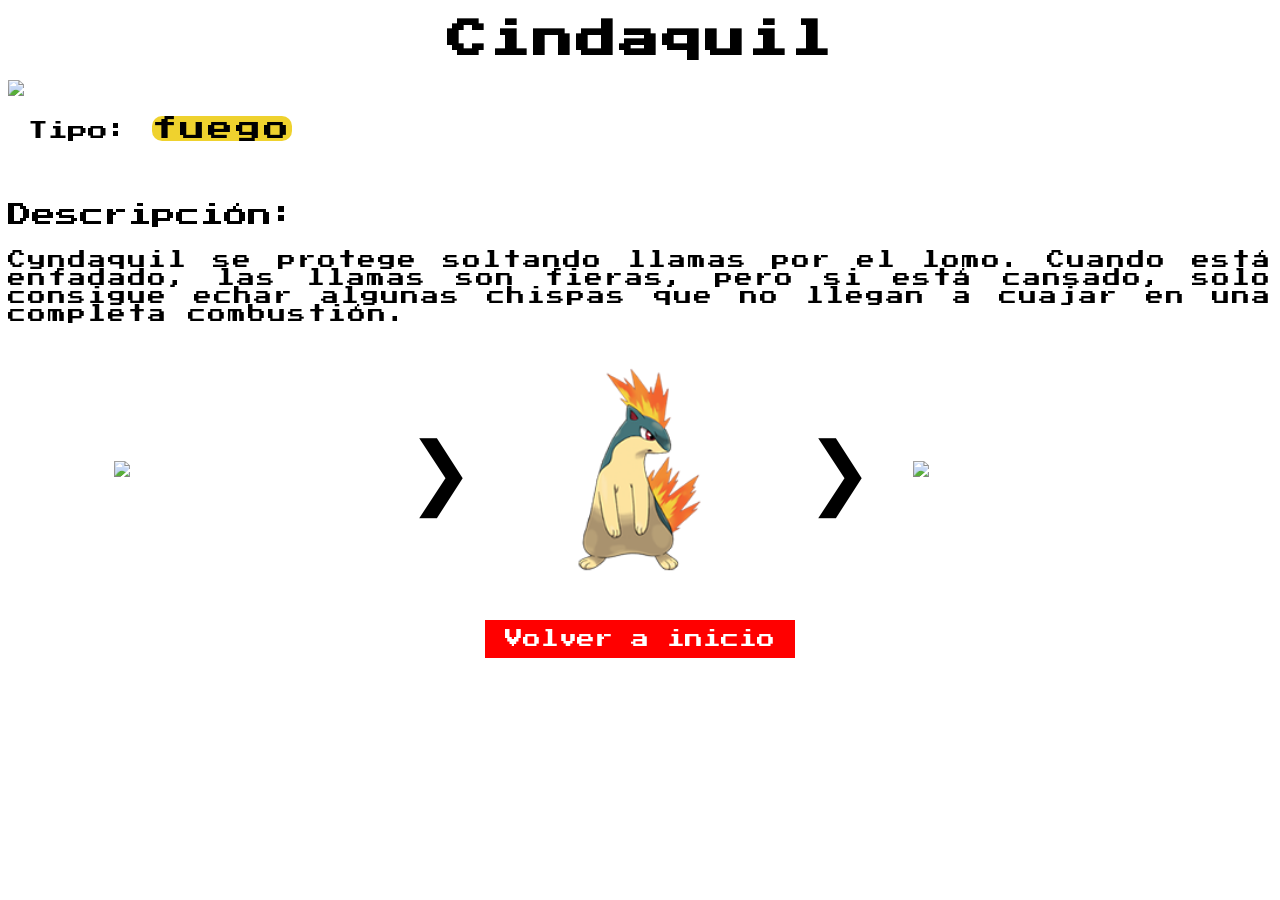
==== cindaquil.html @ ff0809ab "copia pega quilava y thyphlosion" ====
<!DOCTYPE html>
<html lang="en">
<head>
    <meta charset="UTF-8">
    <meta name="viewport" content="width=device-width, initial-scale=1.0">
    <title>CINDAQUIL</title>
    <link rel="stylesheet" href="./estilos.css">
    <link rel="preconnect" href="https://fonts.googleapis.com">
    <link rel="preconnect" href="https://fonts.gstatic.com" crossorigin>
    <link href="https://fonts.googleapis.com/css2?family=Jersey+10&family=Press+Start+2P&display=swap" rel="stylesheet">
</head>

<body>
    <h1 class="pokeh1">Cindaquil</h1>
    <img src="Imágenes/cyndaquil.png" width="25%">

<p><span class="tipo">Tipo:</span> <span class="fuego">fuego</span></p>
<br>
<p class="poketitulo">Descripción:</p>
<p class="pokedesc">Cyndaquil se protege soltando llamas por el lomo. Cuando está enfadado, las llamas son fieras, pero si está cansado, solo consigue echar algunas chispas que no llegan a cuajar en una completa combustión.</p>

 <div class="evoluciones">
    <a href="cindaquil.html" style="display: inline-block; width: 20%;">
    <img src="Imágenes/cyndaquil.png" width="100%">
    </a>
    <span class="flecha">❯</span>
    <a href="quilava.html" style="display: inline-block; width: 20%;">
        <img src="Imágenes/quilava.png" width="100%">
    </a>
    <span class="flecha">❯</span>
    <a href="thyphlosion.html" style="display: inline-block; width: 20%;">
        <img src="Imágenes/typhlosion.png" width="100%">
    </a>
</div>

<a class="volver" href="index.html"> Volver a inicio</a>
</body>
</html>
---- estilos.css ----
.paginaprincipal {
  background-image: url('./Imágenes/kanto-map.jpeg'); 
  background-size: cover;
  background-position: center;
  background-repeat: no-repeat;
  height: 100vh;
  margin: 0;
}   

.titulopokedex {
    border-radius: 10px;
    font-size: 50px;
    letter-spacing: 3px;
    font-family: 'Press Start 2P';
    color: white;
    background-color: rgba(0, 0, 0, 0.6);
    display: block;       
    padding: 10px 20px;
    margin: 10px auto;           
    text-align: center;
    width: fit-content;          
}   

.tabla1 { 
    font-size: 20px;
    color: white;
    font-family: 'Press Start 2P';
    line-height: 28px;
}

.enlace {
    color: white;
    text-decoration: none;
    font-family: 'Press Start 2P';
}

.pokeh1 {
  border-radius: 10px;
    font-size: 40px;
    letter-spacing: 3px;
    font-family: 'Press Start 2P';      
    padding: 10px 20px;
    margin: 10px auto;           
    text-align: center;
    width: fit-content; 
}

.tipo {
    font-size: 20px;
    font-family: 'Press Start 2P';
    text-align: justify;
    margin: 0 20px;
}

.fuego {
    border-radius: 10px;
    font-size: 25px;
    letter-spacing: 3px;
    font-family: 'Press Start 2P';
    background-color: rgba(236, 202, 9, 0.849);
    width: fit-content; 
}

.poketitulo {
    font-size: 24px;
    font-family: 'Press Start 2P';      
}

.pokedesc {
    font-size: 18px;
    font-family: 'Press Start 2P';
    text-align: justify;
    letter-spacing: 2px;
}

.volver {
    font-size: 18px;
    font-family: 'Press Start 2P';
    color: white;
    background-color: rgb(255, 0, 0);
    width: fit-content; 
    padding: 10px 20px;
    margin: 10px auto; 
    text-decoration: none;
    display: block;
}


.flecha {
        font-size: 80px;
        color: rgb(0, 0, 0);
}


.evoluciones {
        display: flex;
        justify-content: center;
        align-items: center;
        gap: 40px;
        margin: 20px auto;           
        max-width: 1500px;
       
        transition: transform 0.3s;
}

.evoluciones img:hover {
    transform: scale(1.2);
}
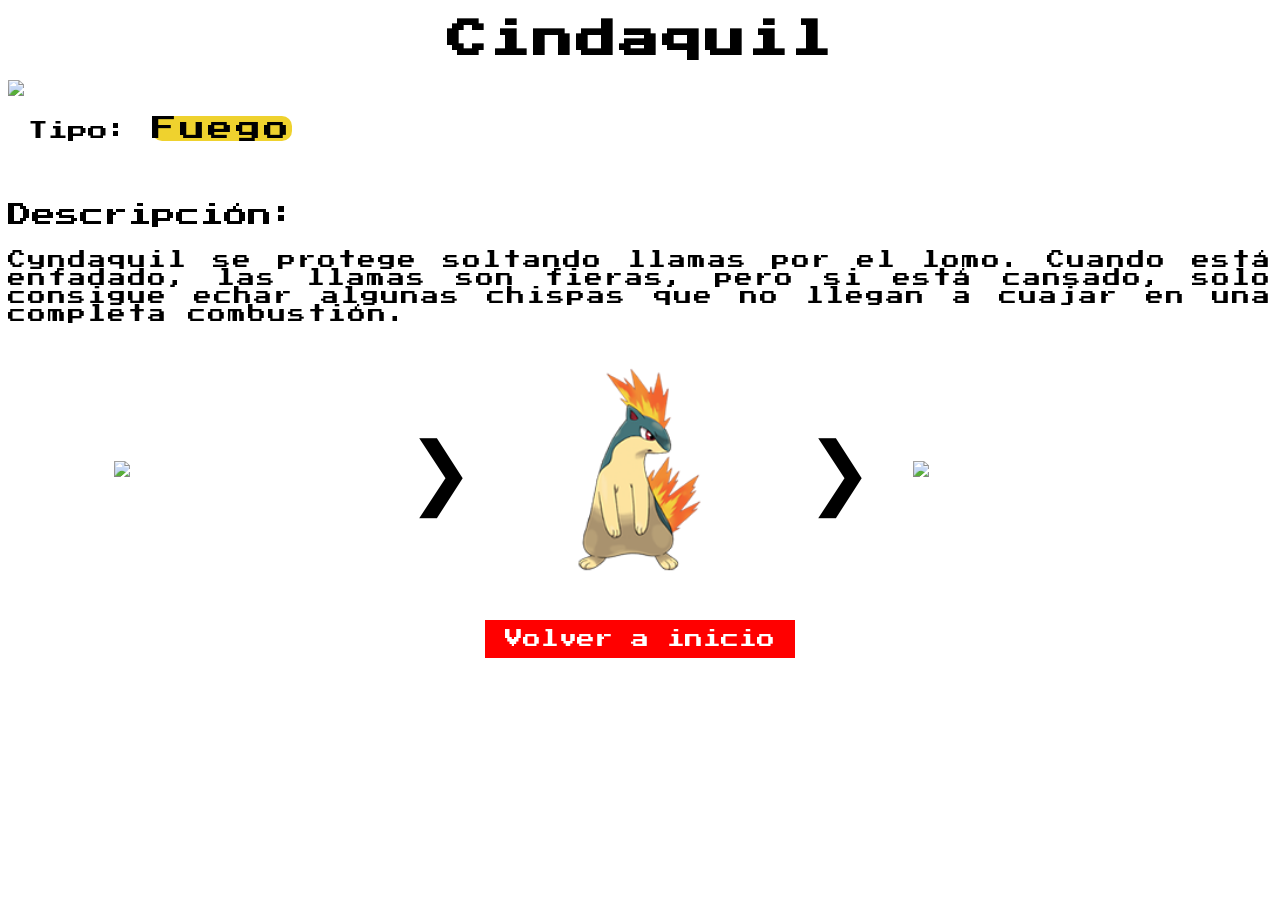
==== commit 9e54dd7b: "actualizacion tipos" ====
--- a/cindaquil.html
+++ b/cindaquil.html
@@ -14,7 +14,7 @@
     <h1 class="pokeh1">Cindaquil</h1>
     <img src="Imágenes/cyndaquil.png" width="25%">
 
-<p><span class="tipo">Tipo:</span> <span class="fuego">fuego</span></p>
+<p><span class="tipo">Tipo:</span> <span class="fuego">Fuego</span></p>
 <br>
 <p class="poketitulo">Descripción:</p>
 <p class="pokedesc">Cyndaquil se protege soltando llamas por el lomo. Cuando está enfadado, las llamas son fieras, pero si está cansado, solo consigue echar algunas chispas que no llegan a cuajar en una completa combustión.</p>
--- a/estilos.css
+++ b/estilos.css
@@ -62,6 +62,33 @@
     width: fit-content; 
 }
 
+.agua {
+    border-radius: 10px;
+    font-size: 25px;
+    letter-spacing: 3px;
+    font-family: 'Press Start 2P';
+    background-color: rgba(0, 191, 255, 0.849);
+    width: fit-content; 
+}
+.siniestro {
+    border-radius: 10px;
+    font-size: 25px;
+    letter-spacing: 3px;
+    font-family: 'Press Start 2P';
+    background-color: rgb(201, 186, 186);
+    width: fit-content; 
+}
+
+.fantasma
+{
+    border-radius: 10px;
+    font-size: 25px;
+    letter-spacing: 3px;
+    font-family: 'Press Start 2P';
+    background-color: rgba(128, 0, 128, 0.849);
+    width: fit-content; 
+}
+
 .poketitulo {
     font-size: 24px;
     font-family: 'Press Start 2P';      
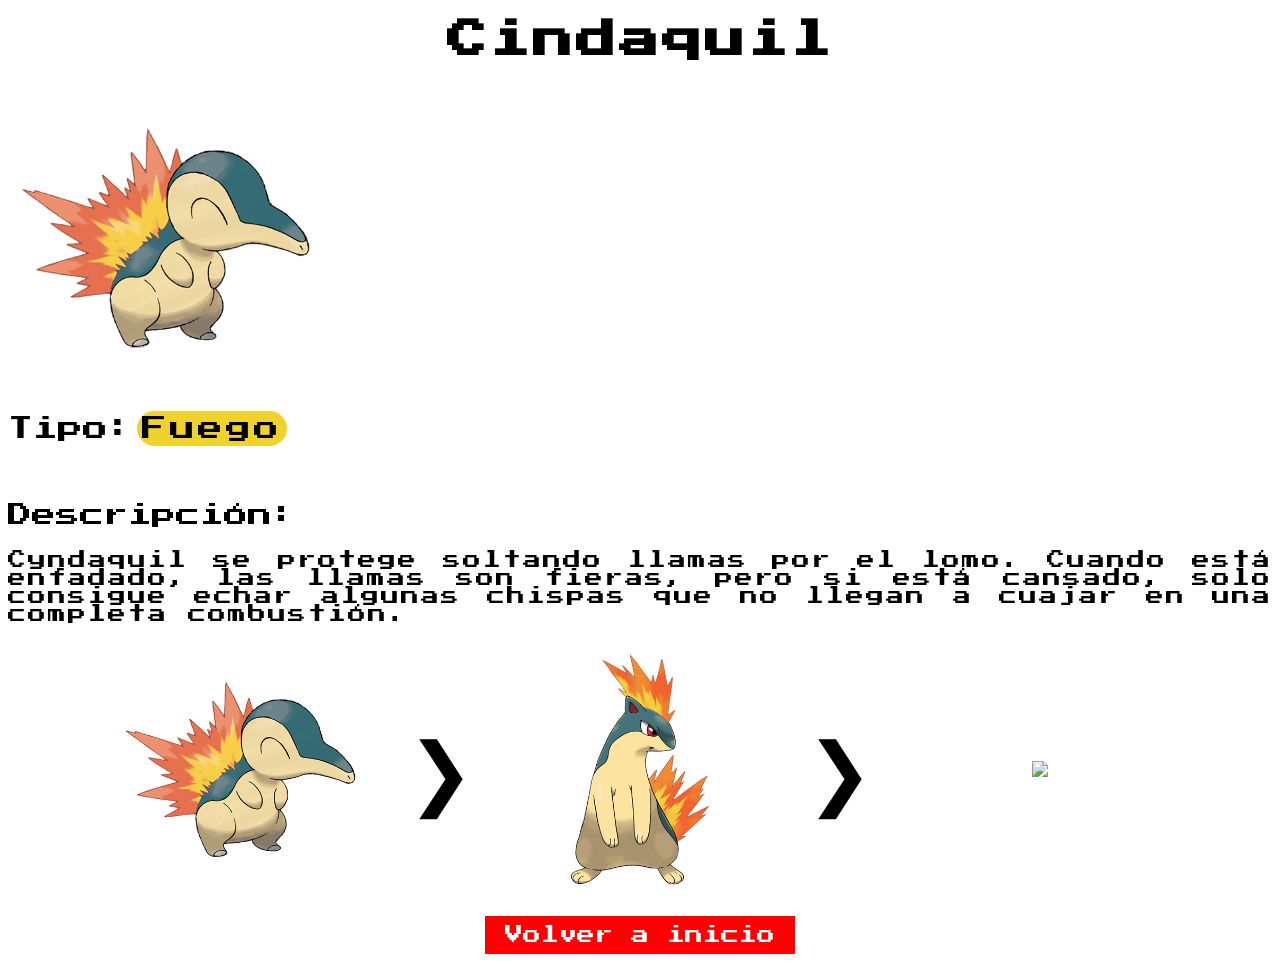
==== commit 598c6878: "todo terminado" ====
--- a/cindaquil.html
+++ b/cindaquil.html
@@ -11,14 +11,17 @@
 </head>
 
 <body>
+<!-- Titulo e imagen del pokemon -->
     <h1 class="pokeh1">Cindaquil</h1>
     <img src="Imágenes/cyndaquil.png" width="25%">
 
+<!-- Clase del pokemon -->
 <p><span class="tipo">Tipo:</span> <span class="fuego">Fuego</span></p>
 <br>
 <p class="poketitulo">Descripción:</p>
 <p class="pokedesc">Cyndaquil se protege soltando llamas por el lomo. Cuando está enfadado, las llamas son fieras, pero si está cansado, solo consigue echar algunas chispas que no llegan a cuajar en una completa combustión.</p>
 
+<!--He puesto un div para agrupar las 2 evoluciones y así poder gestionar todo con una sola clase, en la flecha he puesto un símbolo y el href lo he puesto en la foto de cada pokemon-->
  <div class="evoluciones">
     <a href="cindaquil.html" style="display: inline-block; width: 20%;">
     <img src="Imágenes/cyndaquil.png" width="100%">
--- a/estilos.css
+++ b/estilos.css
@@ -1,13 +1,12 @@
-
+/*Esto es para el fondo de index.html, le he dado un margen de 0 para que no haya ningún espacio entre el borde de la pantalla y la imagen*/
 .paginaprincipal {
   background-image: url('./Imágenes/kanto-map.jpeg'); 
   background-size: cover;
   background-position: center;
-  background-repeat: no-repeat;
-  height: 100vh;
+  height: 100%;
   margin: 0;
 }   
-
+/*Este es el titulo de la pagina principal,le he dado un padding para que el texto no esté pegado al borde del fondo y un margin para separarlo del resto de elementos*/
 .titulopokedex {
     border-radius: 10px;
     font-size: 50px;
@@ -23,10 +22,15 @@
 }   
 
 .tabla1 { 
-    font-size: 20px;
+    font-size: 25px;
     color: white;
     font-family: 'Press Start 2P';
-    line-height: 28px;
+  
+    
+}
+.enlace:hover {
+    color : rgb(68, 255, 11); 
+    transform : scale(1.2);
 }
 
 .enlace {
@@ -47,46 +51,59 @@
 }
 
 .tipo {
-    font-size: 20px;
+    font-size: 25px;
     font-family: 'Press Start 2P';
-    text-align: justify;
-    margin: 0 20px;
 }
 
 .fuego {
-    border-radius: 10px;
+    padding: 5px;
+    border-radius: 30px;
     font-size: 25px;
     letter-spacing: 3px;
     font-family: 'Press Start 2P';
     background-color: rgba(236, 202, 9, 0.849);
-    width: fit-content; 
 }
 
 .agua {
-    border-radius: 10px;
+    padding: 5px;
+    border-radius: 30px;
     font-size: 25px;
     letter-spacing: 3px;
     font-family: 'Press Start 2P';
     background-color: rgba(0, 191, 255, 0.849);
-    width: fit-content; 
 }
 .siniestro {
-    border-radius: 10px;
+    padding: 5px;
+    border-radius: 30px;
     font-size: 25px;
     letter-spacing: 3px;
     font-family: 'Press Start 2P';
     background-color: rgb(201, 186, 186);
-    width: fit-content; 
 }
-
+.veneno{
+    padding: 5px;
+    border-radius: 30px;
+    font-size: 25px;
+    letter-spacing: 3px;
+    font-family: 'Press Start 2P';
+    background-color: rgb(209, 130, 209);
+}
+.psiquico{
+    padding: 5px;
+    border-radius: 30px;
+    font-size: 25px;
+    letter-spacing: 3px;
+    font-family: 'Press Start 2P';
+    background-color: rgb(255, 0, 255);
+}
 .fantasma
 {
-    border-radius: 10px;
+    padding: 5px;
+    border-radius: 30px;
     font-size: 25px;
     letter-spacing: 3px;
     font-family: 'Press Start 2P';
     background-color: rgba(128, 0, 128, 0.849);
-    width: fit-content; 
 }
 
 .poketitulo {
@@ -100,7 +117,7 @@
     text-align: justify;
     letter-spacing: 2px;
 }
-
+/*Al boton de volver le he peusto un padding para que el texto no esté pegado al borde del boton y un margin para separarlo del resto de elementos, el display block es para que el enlace ocupe toda la linea y le he quitado la decoracion para que no salga que es un enlace*/
 .volver {
     font-size: 18px;
     font-family: 'Press Start 2P';
@@ -112,25 +129,43 @@
     text-decoration: none;
     display: block;
 }
-
+.volver:hover {
+    
+    transform: scale(1.2);
+}
 
 .flecha {
         font-size: 80px;
         color: rgb(0, 0, 0);
 }
 
-
+/*En las evoluciones he puesto un display flex para que las imagenes y la flecha estén en la misma linea, también he puesto gap para separar las imagenes de la flecha, un margin para separarlo del resto de elementos y el max-width para que no se haga demasiado grande*/
 .evoluciones {
+        font-family:  'Press Start 2P';
+        text-align: center;
         display: flex;
         justify-content: center;
         align-items: center;
         gap: 40px;
         margin: 20px auto;           
         max-width: 1500px;
-       
-        transition: transform 0.3s;
 }
 
 .evoluciones img:hover {
     transform: scale(1.2);
+}
+/*El media query hace lo que le pones dentro cuando la pantalla pasa por debajo de los pixeles quye pones en max-width, he hecho que las imagenes, las flechas y el texto se reduzcan y que el espacio entre las imagenes y las flechas tambien se reduzca*/
+@media (max-width: 600px) {
+    .evoluciones{ 
+        gap: 20px;
+    }
+    img {
+        max-width: 90px;
+    }
+    .flecha {
+        font-size: 20px;
+    }
+    p  {
+        font-size: 5px;
+    }
 }
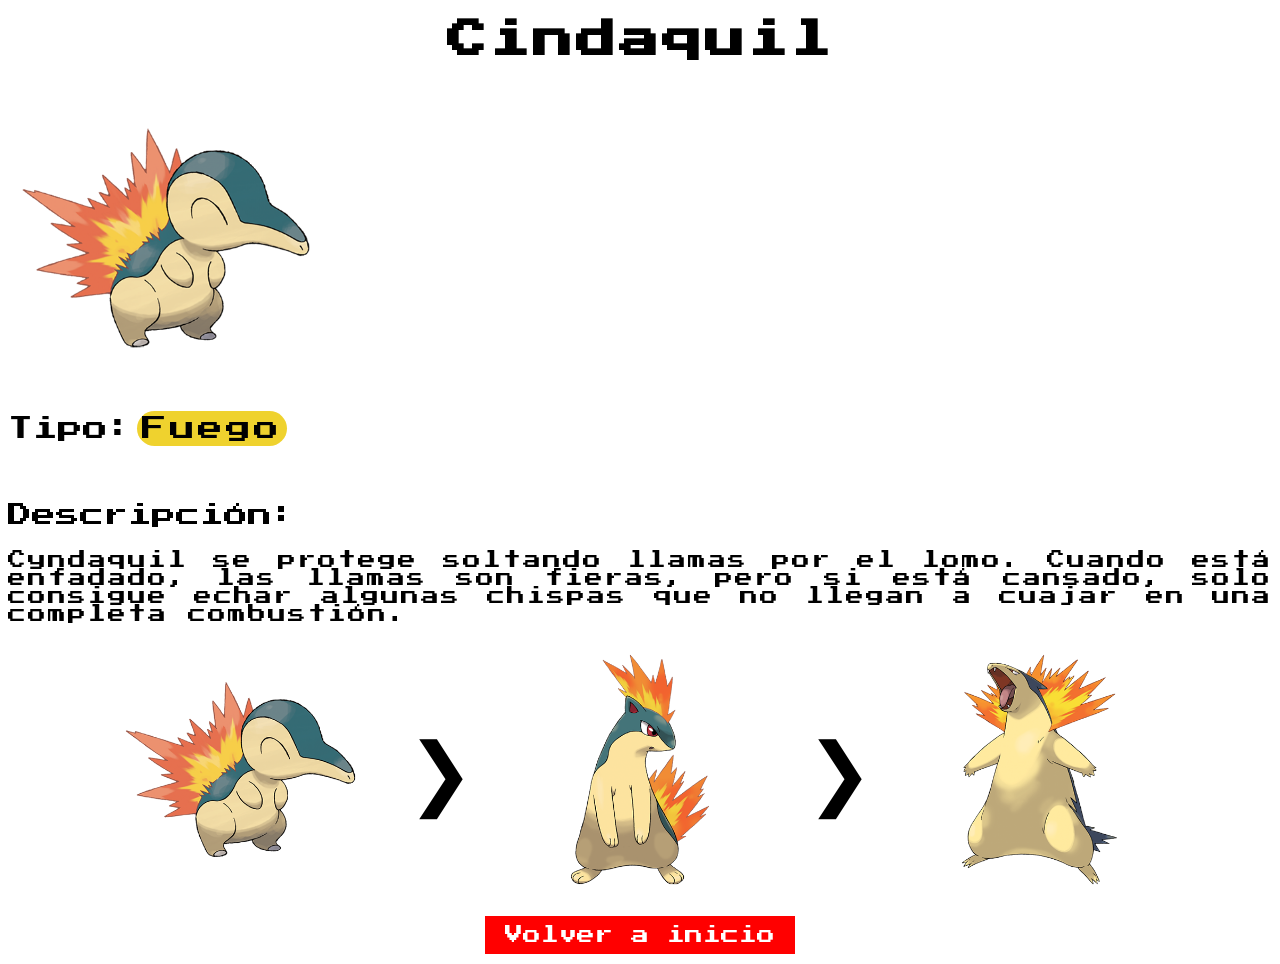
==== commit fdf4544a: "foto arreglo" ====
--- a/cindaquil.html
+++ b/cindaquil.html
@@ -21,7 +21,7 @@
 <p class="poketitulo">Descripción:</p>
 <p class="pokedesc">Cyndaquil se protege soltando llamas por el lomo. Cuando está enfadado, las llamas son fieras, pero si está cansado, solo consigue echar algunas chispas que no llegan a cuajar en una completa combustión.</p>
 
-<!--He puesto un div para agrupar las 2 evoluciones y así poder gestionar todo con una sola clase, en la flecha he puesto un símbolo y el href lo he puesto en la foto de cada pokemon-->
+<!--He puesto un div para agrupar las 2 evoluciones y así poder gestionar todo con una sola clase, en la flecha he puesto un símbolo y el href lo he puesto en la foto de cada pokemon, tambien le he puesto inline-block para que se alineen uno al lado de otro, por ultimo le he puesto el width en 20% para que no se vaya de grande-->
  <div class="evoluciones">
     <a href="cindaquil.html" style="display: inline-block; width: 20%;">
     <img src="Imágenes/cyndaquil.png" width="100%">
@@ -32,7 +32,7 @@
     </a>
     <span class="flecha">❯</span>
     <a href="thyphlosion.html" style="display: inline-block; width: 20%;">
-        <img src="Imágenes/typhlosion.png" width="100%">
+        <img src="Imágenes/Typhlosion.png" width="100%">
     </a>
 </div>
 
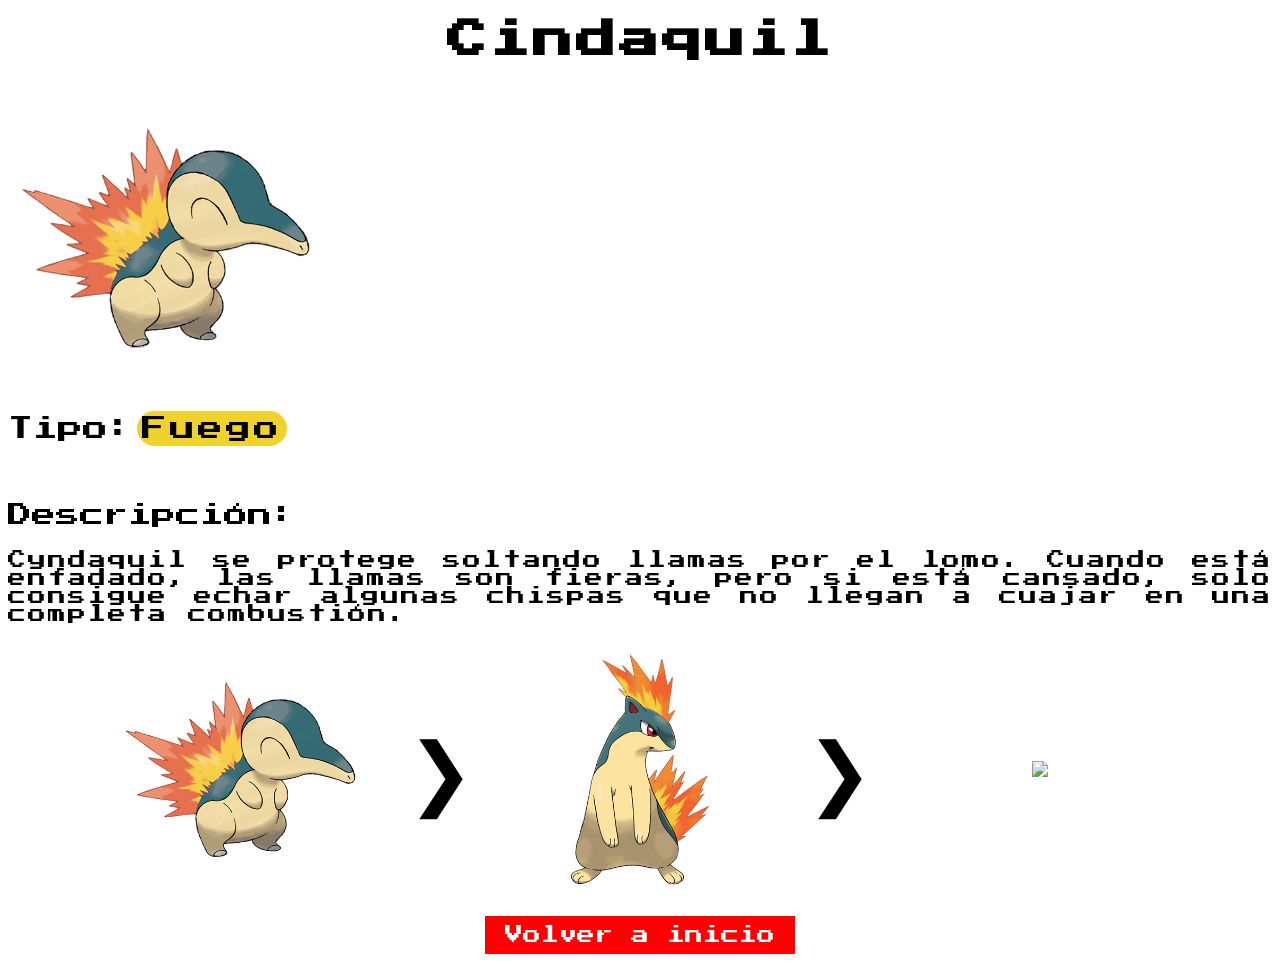
==== commit c37ea9bd: "dddd" ====
--- a/cindaquil.html
+++ b/cindaquil.html
@@ -32,7 +32,7 @@
     </a>
     <span class="flecha">❯</span>
     <a href="thyphlosion.html" style="display: inline-block; width: 20%;">
-        <img src="Imágenes/Typhlosion.png" width="100%">
+        <img src="Imágenes/typhlosion.png" width="100%">
     </a>
 </div>
 
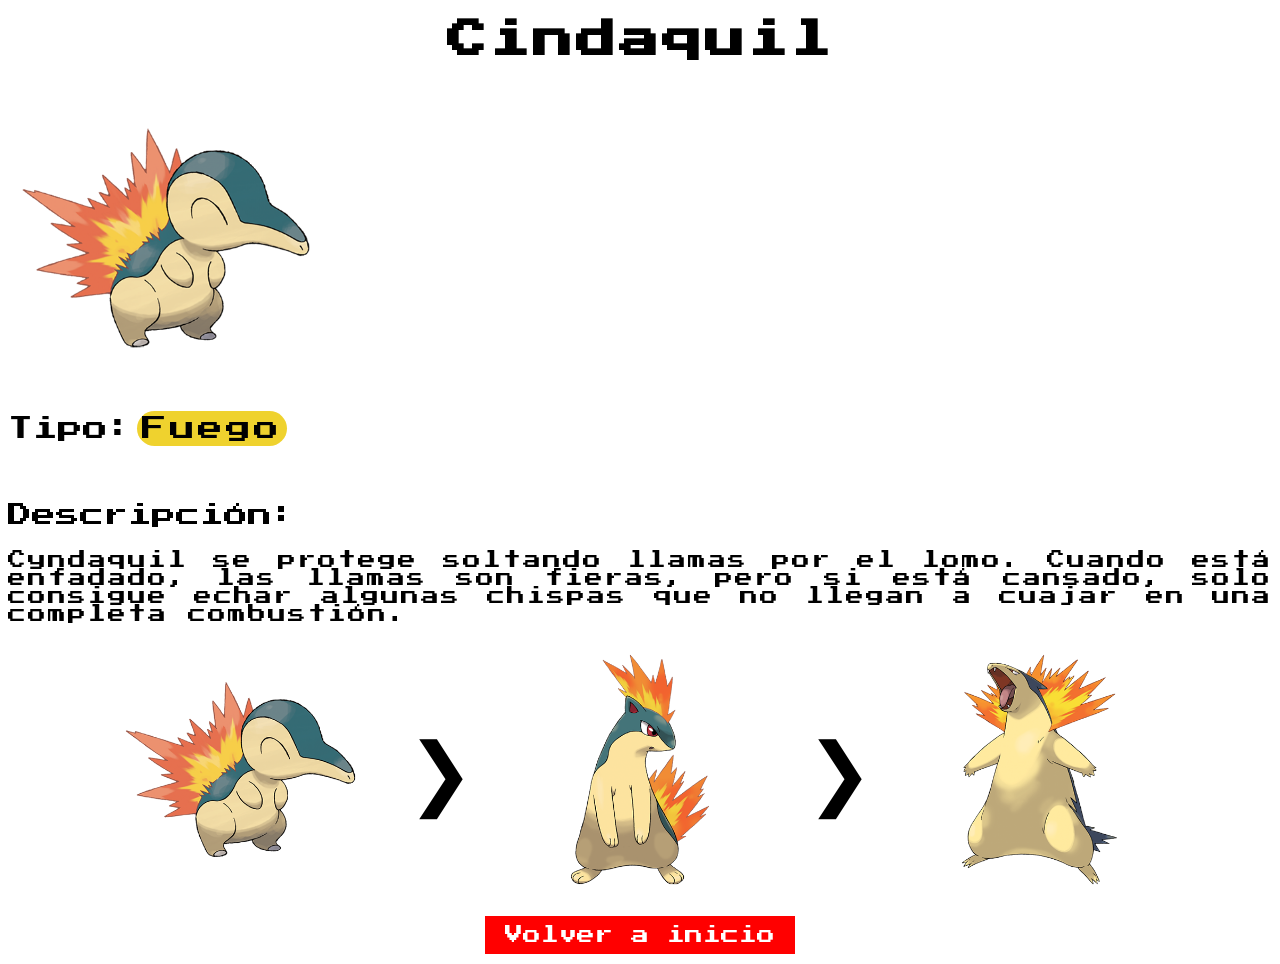
==== commit 4262d59c: "D" ====
--- a/cindaquil.html
+++ b/cindaquil.html
@@ -32,7 +32,7 @@
     </a>
     <span class="flecha">❯</span>
     <a href="thyphlosion.html" style="display: inline-block; width: 20%;">
-        <img src="Imágenes/typhlosion.png" width="100%">
+        <img src="Imágenes/Typhlosion.png" width="100%">
     </a>
 </div>
 
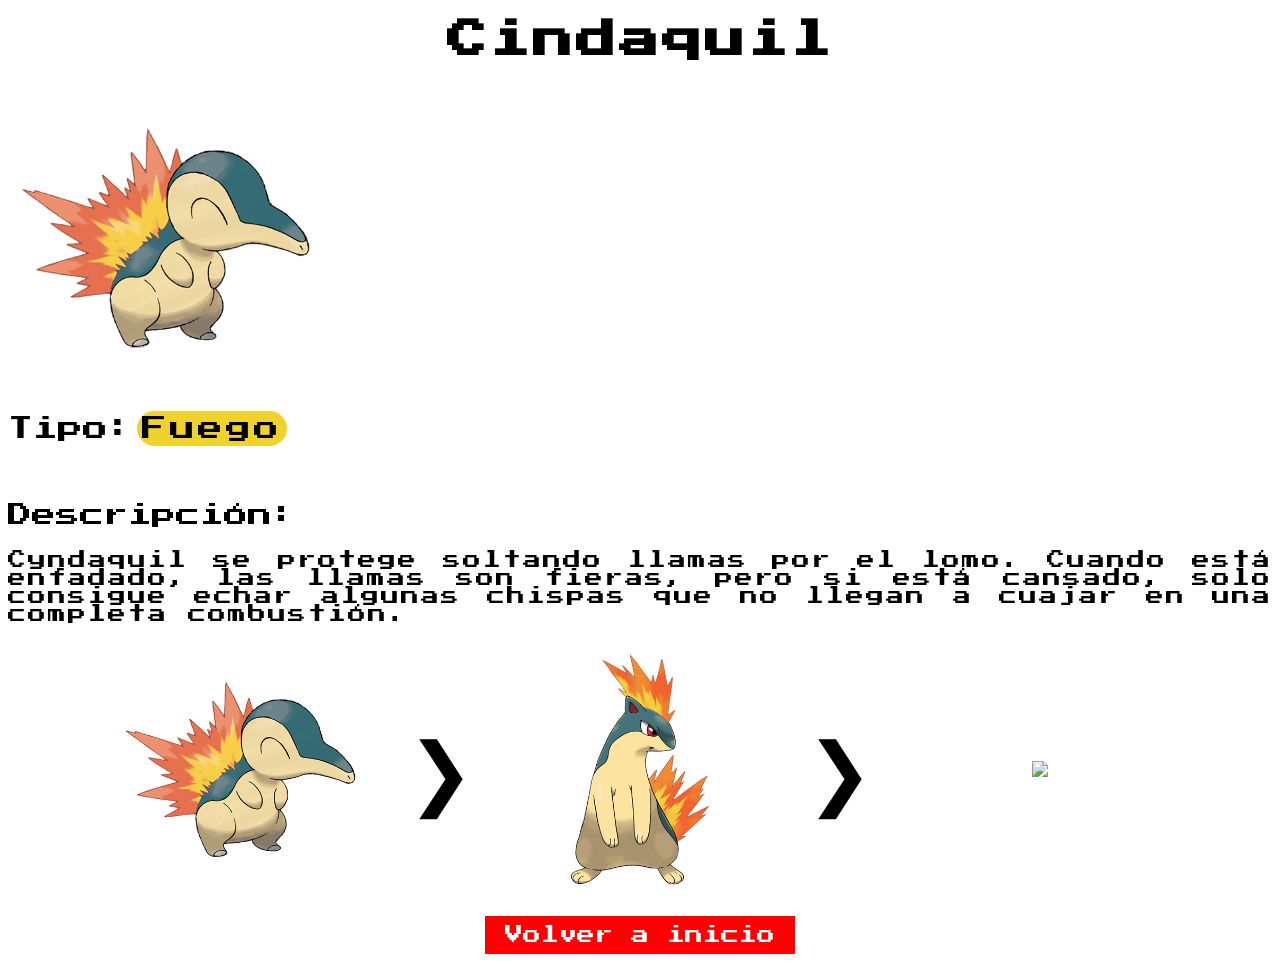
==== commit 969430e8: "INTENTO ARREGLO FOTO" ====
--- a/cindaquil.html
+++ b/cindaquil.html
@@ -32,7 +32,7 @@
     </a>
     <span class="flecha">❯</span>
     <a href="thyphlosion.html" style="display: inline-block; width: 20%;">
-        <img src="Imágenes/Typhlosion.png" width="100%">
+        <img src="Imágenes/typhlosion.png" width="100%">
     </a>
 </div>
 
